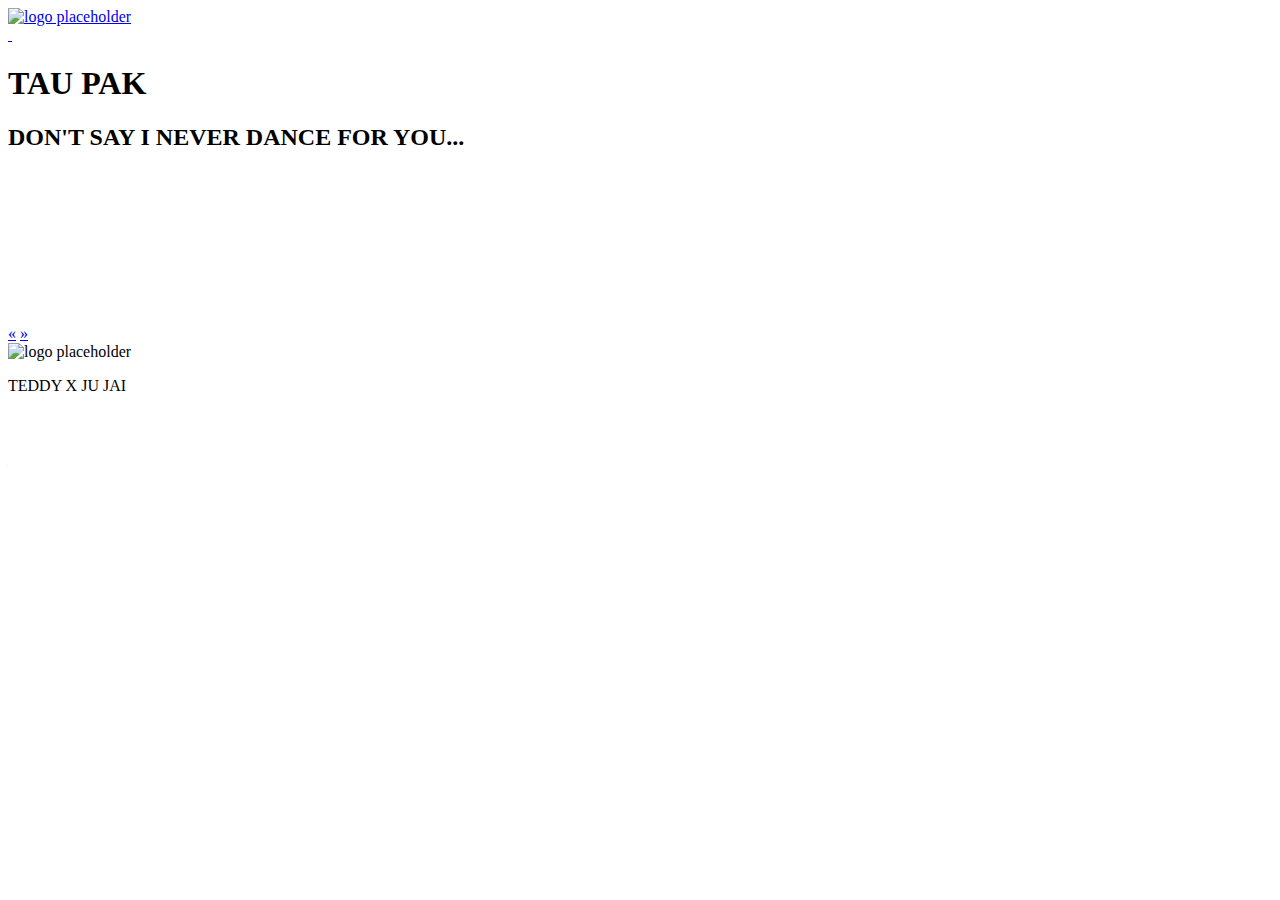
==== bbjess-dance.html @ f2deac12 "Add files via upload" ====
<!DOCTYPE html>
<html>

  <head>
    <meta charset="utf-8">
    <meta name="viewport" content="width=device-width" />
    <title>TEDDY X JU JAI | BB JESS DANCE</title>

      <link href="css/Portfolio_grid.css" rel="stylesheet">
      <link href="css/Portfolio_style.css" rel="stylesheet">
      <link rel="shortcut icon" href="images/icons/favicon.ico"/>

  </head>

  <body>
    <!--Navigation bar-->
    <header>
      <nav class="grid">
        <div class="col-4of10">
          <a href="index.html" class="logo"><img src="images/logo.png" height="56" width="122" alt="logo placeholder"></a>
        </div>
        <div class="col-4of10">
          <a href="#" class="nav-items">&nbsp;</a>
        </div>
      </nav>
    </header>


    <!--Project description-->
    <div class="project-description">

        <div class="maroon-container">
          <div class="intro-info">
            <div class="intro-info-text">
              <h1>TAU PAK</h1>
              <h2>DON'T SAY I NEVER DANCE FOR YOU...</h2>
  
              <div class="intro-info-image">
               

                <video width="" height="" autoplay loop align="middle">
                  <source src="images/dancedancedance/intro8.mp4" type="video/mp4">
  
              </video>
              </div>
            </div>


           


        

          <!--next/previous buttons-->
          <div class="col-10of10">
            <div class="related-projects">
              <a class="round-button" href="disney.html">&laquo;</a>
              <a class="round-button" href="dance-one.html">&raquo;</a>

            </div>
          </div>
        </div>
    </div>

  
    <!--Footer-->
    <div class="footer">
      <div class="col-10of10">
        <img src="images/logo.png" height="56" width="122" alt="logo placeholder">
        <p>TEDDY X JU JAI</p>

        

      </div>
    </div>


  </body>
</html>
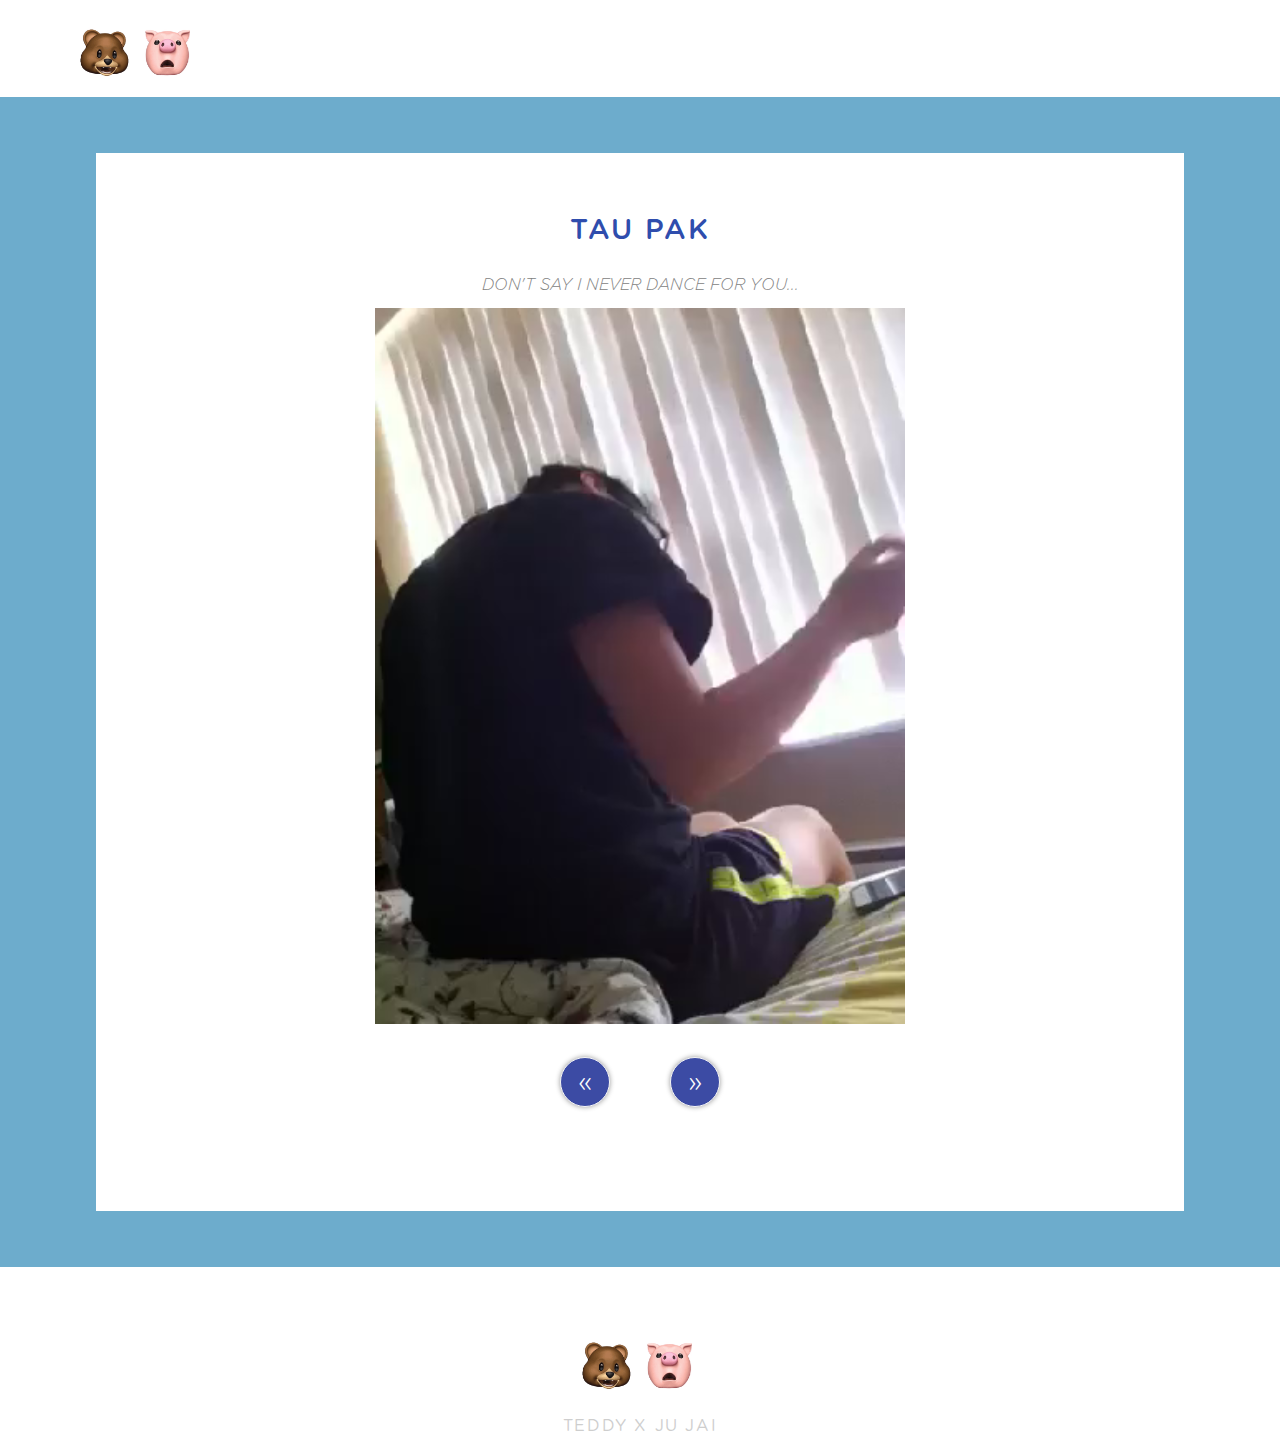
==== commit 136d265d: "Update bbjess-dance.html" ====
--- a/bbjess-dance.html
+++ b/bbjess-dance.html
@@ -39,7 +39,7 @@
                
 
                 <video width="" height="" autoplay loop align="middle">
-                  <source src="images/dancedancedance/intro8.mp4" type="video/mp4">
+                  <source src="images/DANCEDANCEDANCE/intro8.mp4" type="video/mp4">
   
               </video>
               </div>
--- a/css/Portfolio_grid.css
+++ b/css/Portfolio_grid.css
@@ -0,0 +1,183 @@
+/*grid stylesheet*/
+
+*,*::after,*::before{
+	-webkit-box-sizing: border-box;
+	-moz-box-sizing: border-box;
+	box-sizing: border-box;
+}
+
+
+[class^='col-'] {/*anything with col will take on these properties*/
+	float:left;
+	padding:0;
+	text-align:center;
+}
+.grid{
+	width:100%;
+	margin-left: auto;
+	margin-right: auto;
+}
+
+.col-4of10{  /* columns used for nav bar*/
+	width:25%;
+}
+
+
+.col-10of10{  /* columns used for project display on home page*/
+	width:100%;
+}
+
+.col-5of10{  /* columns used for project display on home page*/
+	width:25%;
+}
+
+
+.col-1of4{
+	width:25%;
+}
+
+
+@media (max-width:68em){ /*inspect element says 74em*/
+	.category-content {
+    	visibility: visible!important; /* category tabs are now visible*/
+	}
+
+	.image-overlay:hover p, .image-overlay:hover h2{
+  		visibility: hidden!important; /* at this screensize, hover info is hidden*/
+	}
+
+}
+
+
+
+@media (max-width:58em){ /* at 58 em, the columns should expand to 100% and take up whole screen*/
+	.col-4of10{
+		width:100%;
+		margin-bottom: 0.75em!important;
+	}
+
+	.gray-container .col-5of10{ /* about me columns*/
+		width: 100%;
+	}
+
+	.about-me-content{
+		margin-top: 8em!important;
+	}
+
+
+	.logo {
+		text-align: center !important;
+		margin-left: 0 !important;
+		margin-bottom: -2em!important;
+	}
+
+	nav {
+		margin-bottom: 0em!important;
+	}
+
+	.intro-info-text p{
+		width:100%!important;
+	}
+
+
+	.project-description .competency-icon-list{ /* project intro info media*/
+		padding: 0!important;
+		margin-top:2em;
+	}
+
+	.project-description.competency-icon-list img {
+		width: 90px!important;
+		height: 90px!important;
+	}
+
+	.intro-info-text p{
+		margin-top: 1.5em!important;
+	}
+
+	/*.home-quote p{
+		font-size: 1.28571429em !important;
+	}
+
+
+	project-description p{ project intro info media
+		width:90%!important;
+		margin-left: auto;
+		margin-right: auto;
+	}*/
+
+}
+
+@media (max-width:48em){ /* at 48 em, the columns should expand to 100% and take up whole screen*/
+	.col-5of10{
+		  width:100%;
+		  height:auto;
+	}
+
+	.category-content {
+    margin-top: 21.6%!important; /*category tab margin readjustment*/
+	}
+
+	.project-details-content img, .intro-info-image{
+		width:90%!important;
+		margin-bottom: 2.2em!important;
+		margin-top: 1.2em!important;
+	}
+
+}
+
+@media (max-width: 42em){
+	.col-1of4{
+		width:50%;
+	}
+	.project-description .intro-info{ /* project intro info media*/
+		padding:2em 1em 10em 1em!important;
+	}
+}
+
+
+
+@media (max-width:30em){
+
+
+	.home-quote p{
+  		font-size: 1.28571429em!important; /* 18 px*/
+	}
+
+	.competency-icon-list img {
+		width: 90px!important;
+		height: 90px!important;
+	}
+
+
+	.maroon-container h2{
+		font-size: 0.85714286em!important; /* 12 px */
+	}
+
+	.project-description .intro-info{ /* project intro info media*/
+		width:95%!important;
+	}
+
+	.related-projects h1 {
+		width:0px!important; /* fixes weird glitch where buttons arent centered*/
+		visibility: hidden!important;/* related project title disappears */
+	}
+
+}
+
+
+
+
+
+
+
+
+.grid{
+	/*include these 3 codes in ur css as a safety mechanism*/
+	content: "";
+	display:block;
+	clear:both;
+}
+
+
+
+
--- a/css/Portfolio_style.css
+++ b/css/Portfolio_style.css
@@ -0,0 +1,510 @@
+/* STYLE GUIDE STYLING*/
+
+/* FONTS */
+@font-face {
+	font-family:"Gotham";
+	font-weight:100;
+	font-style:normal;
+	src: url('fonts/GothamRnd-Light.otf');
+}
+
+@font-face {
+	font-family:"Gotham";
+	font-weight:100;
+	font-style:italic;
+	src: url('fonts/GothamRnd-LightIta.otf');
+}
+
+@font-face {
+	font-family:"Gotham";
+	font-weight:300;
+	font-style:normal;
+	src: url('fonts/GothamRnd-Book.otf');
+}
+
+@font-face {
+	font-family:"Gotham";
+	font-weight:300;
+	font-style:italic;
+	src: url('fonts/GothamRnd-BookIta.otf');
+}
+
+@font-face {
+	font-family:"Gotham";
+	font-weight:500;
+	font-style:normal;
+	src: url('fonts/GothamRnd-Medium.otf');
+}
+
+@font-face {
+	font-family:"Gotham";
+	font-weight:500;
+	font-style:italic;
+	src: url('fonts/GothamRnd-Bold.otf');
+}
+
+@font-face {
+	font-family:"Gotham";
+	font-weight:700;
+	font-style:normal;
+	src: url('fonts/GothamRnd-BoldIta.otf');
+}
+
+@font-face {
+	font-family:"Gotham";
+	font-weight:700;
+	font-style:italic;
+	src: url('fonts/GothamRnd-MedIta.otf');
+}
+
+
+@font-face {
+	font-family:"BemboMTPro";
+	font-weight:300;
+	font-style:normal;
+	src: url('fonts/BemboMTPro-Regular.otf');
+}
+
+@font-face {
+	font-family:"BemboMTPro";
+	font-weight:300;
+	font-style:italic;
+	src: url('fonts/BemboMTPro-Italic.otf'); 
+}
+
+/* GENERAL TYPE STYLING */ 
+body{
+	font-family: 'Gotham', sans-serif;
+  	font-size: 14px;
+  	font-weight: 100;
+  	padding:0;
+  	margin: 0;
+  	color: black;
+}
+
+.home-quote p{
+	font-family: 'BemboMTPro', serif;
+  	font-size: 1.5em; /* 21 px*/
+  	font-weight: 500;
+  	font-style: italic;
+  	letter-spacing: 0.05em;
+  	padding:1.5em 1.5em 1.3em 1.5em;
+  	margin: 0;
+  	color: #9b8696;
+}
+
+.home-quote strong{
+	color:#632c52;
+}
+
+h1{
+	font-weight: 500;
+	font-size: 2em; /* 28 px */
+	color: #2f4dad;
+	letter-spacing: 0.08em;
+	text-align: center;
+	margin-bottom: 1em;
+}
+
+h2{
+	font-weight: 100;
+	font-style: italic;
+	font-size: 1.142845714em; /* 16 px */
+	text-align: center;
+	color:#828282;
+}
+
+
+h3{
+	font-weight: 100;
+	font-style: italic;
+	font-size: 0.85714286em; /* 12 px */
+	text-align: center;
+	color:#9b8696;
+}
+
+p{
+	font-family: 'BemboMTPro', serif;
+  	font-size: 1.14285714em; /* 16 px*/
+  	font-weight: 300;
+  	line-height: 1.5em;
+}
+
+.intro-info p, .about-me-content p, .project-details-content p{
+	  		text-align: justify;
+}
+
+.gray-container a{
+	text-decoration: none;
+	font-style: italic;
+	color:#9b4a51;
+}
+
+
+
+
+/* NAVIGATION STYLING*/
+nav{
+	padding:1.7em 1em;
+}
+
+nav a{
+	font-size: 1.14285714em; /* 16 px */
+	text-align: center;
+	text-decoration: none;
+	display:block;
+	letter-spacing: 0.15em;
+	width:100%;
+	color: black;
+	line-height:1.2em;
+}
+
+nav a:hover, nav a:focus {
+  color: #cecece;
+  -webkit-transition: color 0.3s ease-out;
+  transition: color 0.3s ease-out;
+}
+
+.nav-items, .nav-items-active{
+	padding-top: 1em;
+}
+
+.nav-items-active{
+	border-bottom: 5px solid;
+	height:50px;
+	width:209px;
+	margin-left: auto;
+	margin-right: auto;
+}
+
+.logo{
+	text-align: left;
+	margin-left:20%;
+	margin-bottom: 0.75em;
+}
+
+.logo img:hover, .logo img:focus, .social-media-icons img:hover, .social-media-icons img:focus{
+	opacity: 0.35;
+	-webkit-transition: opacity 0.3s ease-out;
+  	transition: opacity 0.3s ease-out;
+}
+
+
+/* LISTING PAGE: IMAGE STYLING */
+.project-list img, .me img{
+  width:100%;
+  height:auto;
+  float:left;
+  clear:both;
+}
+
+.project-list img:hover, .project-list img:focus{
+	opacity:0.5;
+	-webkit-transition: opacity 0.5s ease-out;
+  	transition: opacity 0.5s ease-out;
+}
+
+
+.category-content { /* category tabs*/
+	width:160px;
+	position: absolute;
+    background-color:black;
+    padding:0.1em 0.75em 0.1 0em;
+    margin-left:-4.7em;
+    margin-top: 12%;
+    opacity: 0.5;
+    visibility: hidden; /*category tabs are hidden until a smaller screen size*/
+
+    transform: rotate(-90deg);
+    -ms-transform: rotate(-90deg); /* IE 9 */
+    -webkit-transform: rotate(-90deg); /* Chrome, Safari, Opera */
+}
+
+.category-content h2{
+	color:white;
+	font-size: 0.71428571em; /* 10px */
+	letter-spacing: 0.2em;
+}
+
+/* LISTING PAGE: HOVER*/
+
+.image-overlay{
+  background: #ddd;
+  float: left;
+  height: auto;
+  position: relative;
+  width: 100%;
+  transition: background 0.3s ease-out;
+  visibility: visible;
+}
+.image-overlay p{
+  color: white;
+  font-size: 2em; /* 28 px*/
+  opacity: 0;
+  text-align: center;
+  width:100%;
+  position: absolute;
+  top: 33%;
+  visibility: visible;
+  letter-spacing: 0.1em;
+}
+
+.image-overlay h2{
+  color:white;
+  font-size: 0.78571429em; /* 11px */
+  letter-spacing: 0.2em;
+  opacity: 0;
+  text-align: center;
+  width:100%;
+  position: absolute;
+  top: 52%;
+  visibility: visible;
+}
+
+.image-overlay img{
+  width: 100%;
+  height: auto;
+  display: block;
+  transition: opacity 0.3s ease-in-out;
+  visibility: visible;
+}
+.image-overlay:hover img{
+  opacity: 0.2;
+  visibility: visible;
+}
+
+.image-overlay:hover p, .image-overlay:hover h2{
+  opacity: 1;
+  transition: opacity 0.5s ease-in-out;
+  visibility: visible;
+}
+.image-overlay:hover{
+  background: black;
+  opacity: 1;
+  visibility: visible; /* hover info is initially visible*/
+}
+
+
+
+/* ABOUT ME STYLING*/
+
+.gray-container, .gray-container-2{
+	display: inline-block;
+	background-color:#f7f6f6; 
+	padding:4em 0 4em 0;
+	width:100%;
+}
+
+.gray-container-3{
+	display: inline-block;
+	background-color:#e8e8e8; 
+	padding:4em 0 4em 0;
+	width:100%;
+}
+
+.competency-text p{
+	font-family: 'Gotham', sans-serif;
+	font-weight:100;
+  	font-size: 0.78571429em; /* 11 px */
+}
+
+.competency-image{
+	display: inline-block;
+	margin-top:1.5em; 
+}
+
+.competency-content img{
+	display: block;
+	height:76px;
+	width:76px;
+}
+
+.me .competency-icon-list{
+	padding-left: 8%;
+	padding-right: 8%;
+	margin-top:3em;
+}
+
+.about-me-content, .project-details-content{
+	width:85%;
+	margin-right: auto;
+	margin-left: auto;
+	text-align: left;
+}
+
+.about-me-content h2, .project-details-content h2{
+	margin-bottom: 1.5em;
+	line-height: 1.5em;
+}
+
+
+/* PROJECT DETAIL STYLING*/
+
+.maroon-container{
+	display: inline-block;
+	background-color:#6daccc; 
+	padding:4em 0 4em 0;
+	width:100%;
+}
+
+.project-description .intro-info{
+	background-color:white; 
+	padding:3em 1em 13em 1em;
+	width:85%;
+	margin-right: auto;
+	margin-left: auto;
+}
+
+.intro-info-text p{
+	margin-top: 3em;
+	width:45%;
+	margin-left: auto;
+	margin-right: auto;
+}
+
+.intro-info-image{
+	width: 50%;
+	margin-left: auto;
+	margin-right: auto;
+
+}
+
+.intro-info-image img{
+	width:100%;
+	height:auto;
+	margin-bottom: 0;
+	margin-top: 2.5em;
+}
+
+
+.project-description .competency-icon-list{
+	padding-left: 18%;
+	padding-right: 18%;
+	margin-top:2em;
+}
+
+.competency-content p{
+	margin-top:1em;
+	text-align: center;
+}
+
+
+
+.white-container{
+	display: inline-block;
+	background-color:white; 
+	padding:4em 0 4em 0;
+	width:100%;
+}
+
+.project-details-content img{
+	width:95%;
+	height:auto;
+	margin-top: 2em;
+	margin-bottom: 3em;
+}
+
+/* BUTTONS */
+
+a.button{
+  display: inline-block;
+  padding: 0.9em 0.85em 0.7em 0.85em;
+  margin:1em 0.2em 0 0.2em;
+  font-family: "Gotham", sans-serif;
+  font-weight: 100;
+  font-size:1em;
+  color:#b2646e;
+  box-shadow: 0 0 5px gray;
+  background-color: white;
+  border: 1.5px solid #f5f5f5;
+  text-decoration: none;
+  text-align: center;
+  margin-top: 2em;
+  margin-bottom: 2em;
+  letter-spacing: 0.1em;
+
+}
+
+
+a.round-button {
+  font-family: "Gotham", sans-serif;
+  font-weight: 100;
+  font-size:2em;
+  color:white;
+  box-shadow: 0 0 5px gray;
+  background-color: #0c1f8e;
+  border: 1.5px solid #f5f5f5;
+  margin: 1em 0 0 1em;
+  display:inline-block;
+  width:50px;
+  height:50px;
+  line-height:50px;
+  border-radius: 50%;
+  text-align:center;
+  text-decoration:none;
+  opacity: 0.8;
+  margin-left: 1em;
+  margin-right: 1em;
+
+}
+
+a.button:hover,  a.button:focus {
+  background-color: #6d0612;
+  opacity: 0.7;
+  color: white;
+  text-decoration: none;
+  -webkit-transition: background-color 0.35s ease-out;
+  transition: background-color 0.35s ease-out;
+}
+
+a.round-button:hover,  a.round-button:focus {
+  background-color: #050505;
+  color: white;
+  text-decoration: none;
+  -webkit-transition: background-color 0.35s ease-out;
+  transition: background-color 0.35s ease-out;
+}
+
+.related-projects h1 {
+
+	width:122px;
+	display: inline-block;
+	font-family: "Gotham", sans-serif;
+	font-size:1em;
+	font-weight: 100;
+	margin-right: -1em;
+	margin-left: -1em;
+	color:black;
+	visibility: visible;
+}
+
+/* FOOTER STYLING */
+
+.footer img {
+	margin-top: 5em;
+}
+
+.footer p{
+	font-family: "Gotham", sans-serif;
+	letter-spacing: 0.1em;
+	color: #cecece;
+}
+
+.social-media-icons{
+	margin-bottom: 4em;
+}
+
+.social-media-icons img{
+	margin-top: 2em;
+	margin-right: 0.55em;
+}
+
+video {
+    width: 100%;
+    height: auto;
+
+
+}
+
+
+
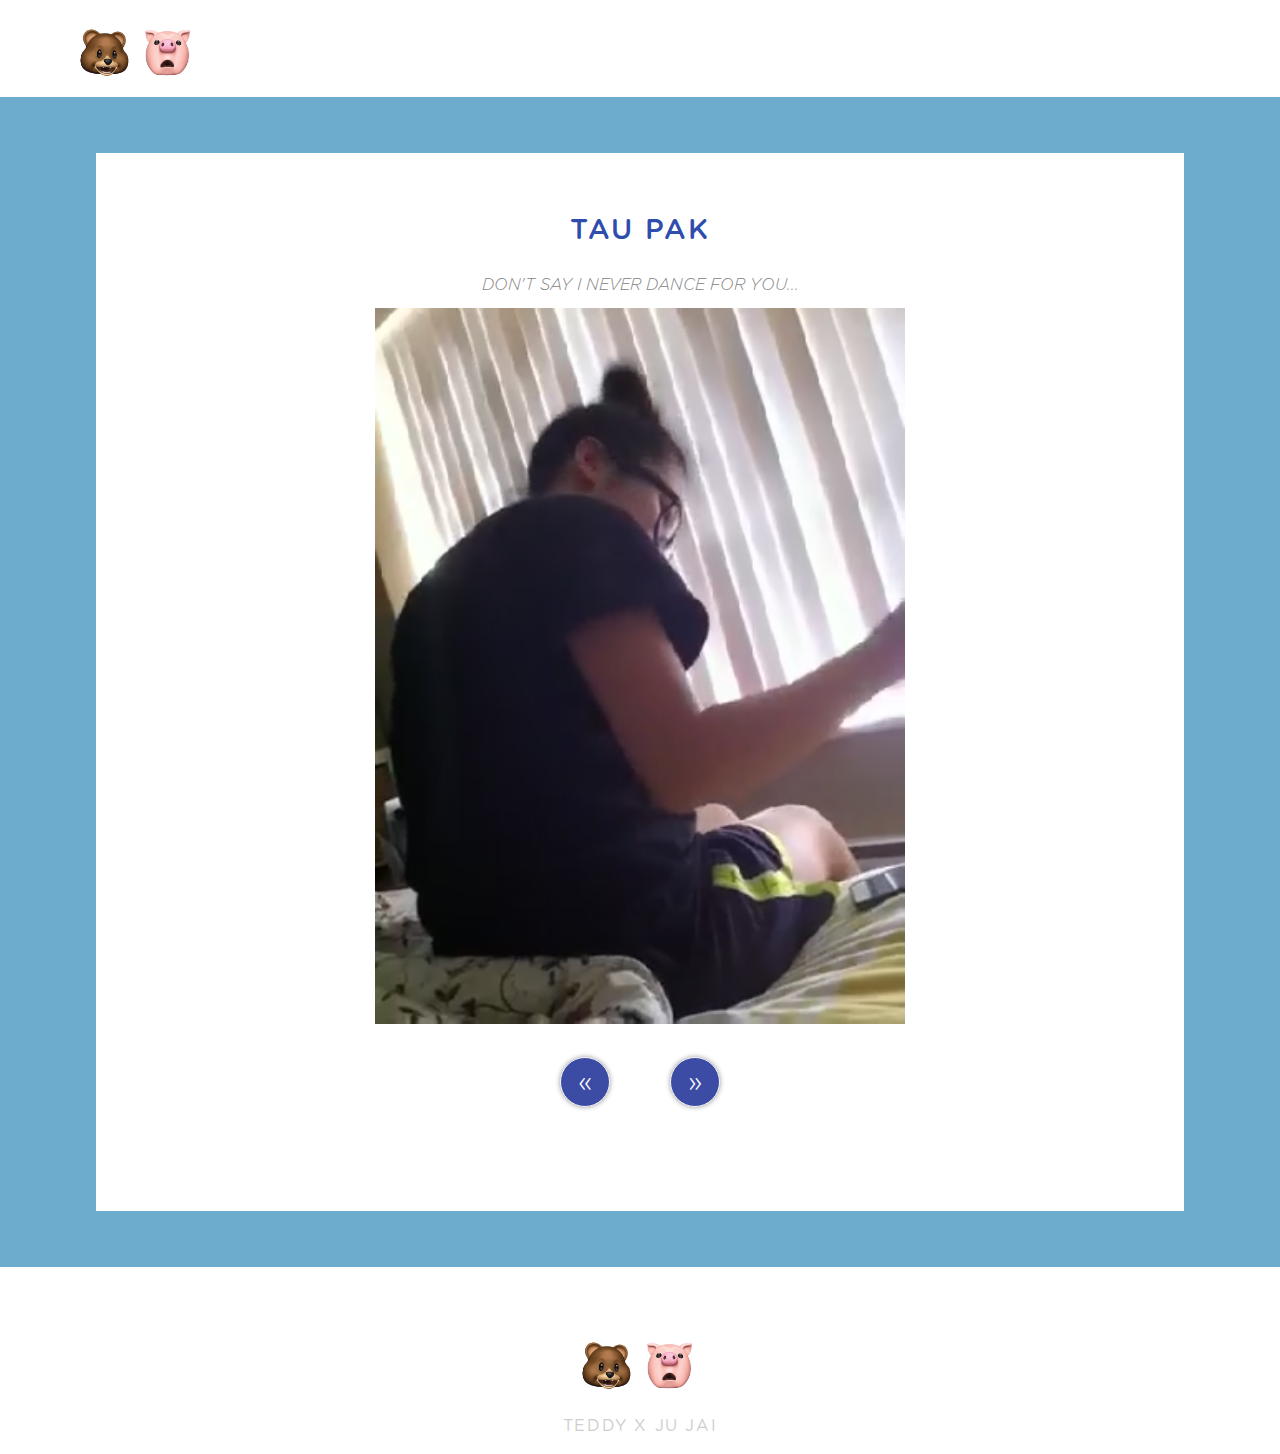
==== commit 6677cb35: "Update bbjess-dance.html" ====
--- a/bbjess-dance.html
+++ b/bbjess-dance.html
@@ -38,7 +38,7 @@
               <div class="intro-info-image">
                
 
-                <video width="" height="" autoplay loop align="middle">
+                <video width="" height="" playsinline autoplay loop muted align="middle">
                   <source src="images/DANCEDANCEDANCE/intro8.mp4" type="video/mp4">
   
               </video>
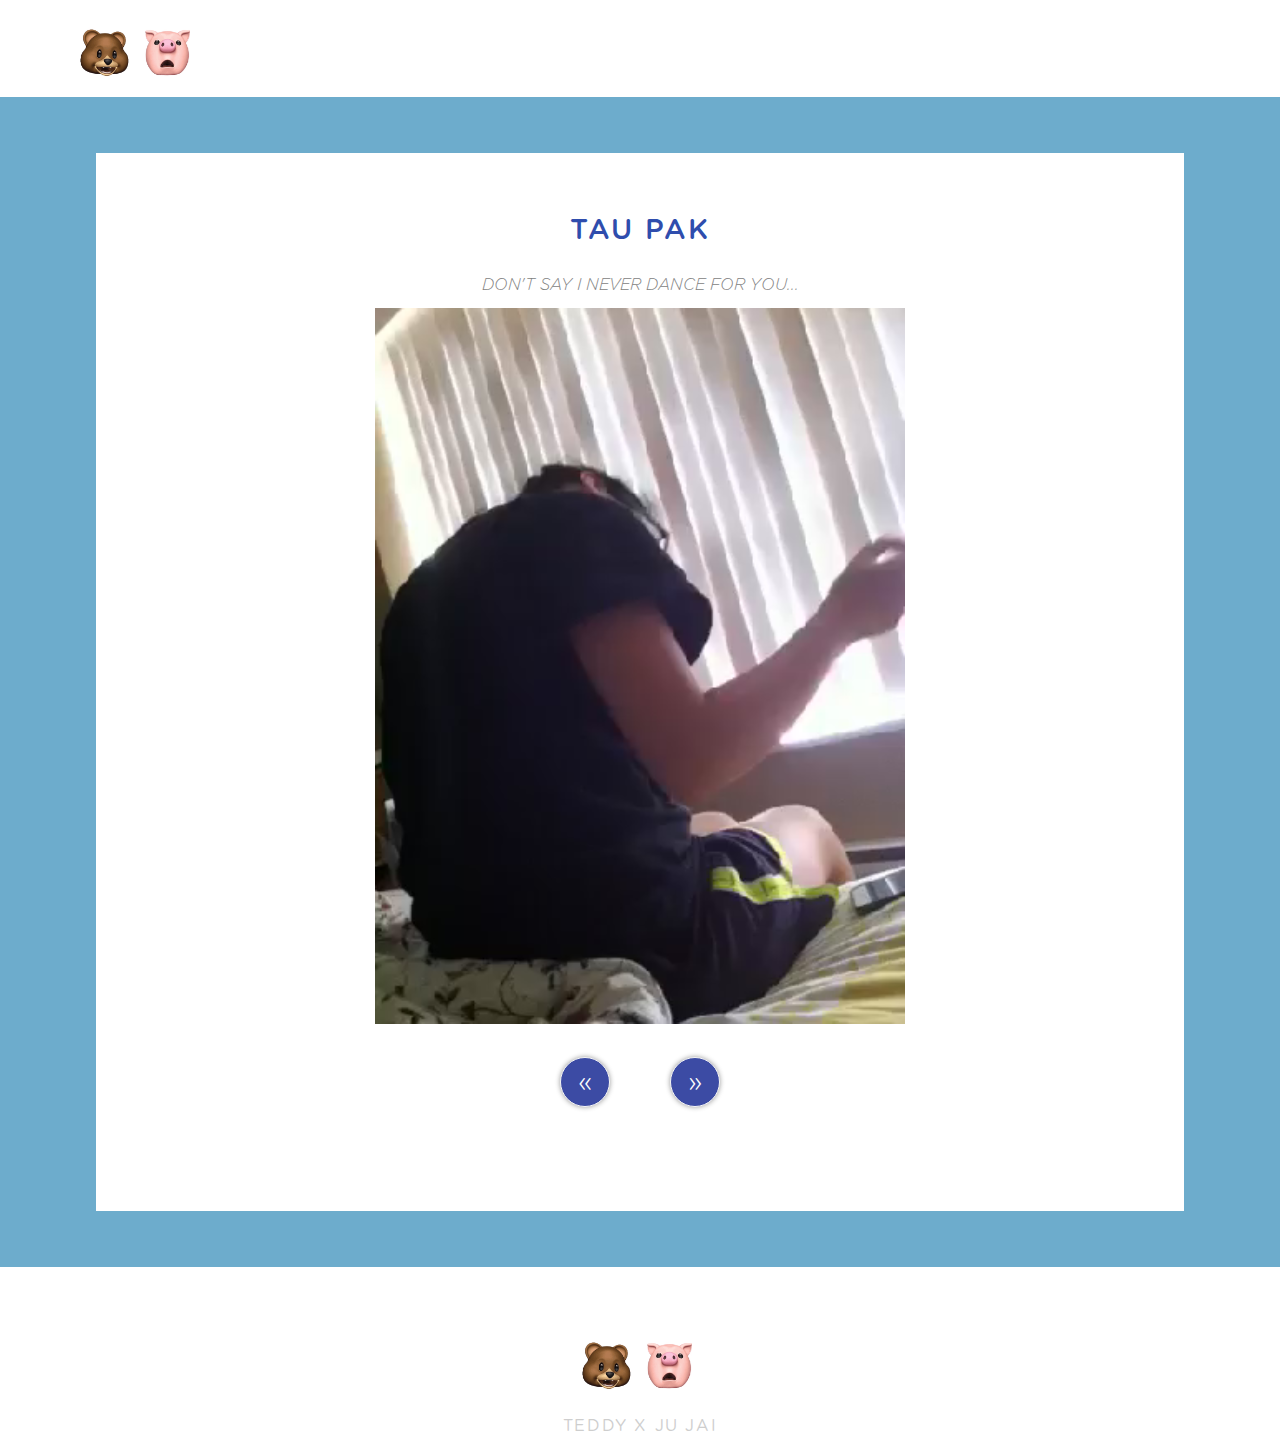
==== commit b60f55cb: "Update bbjess-dance.html" ====
--- a/bbjess-dance.html
+++ b/bbjess-dance.html
@@ -38,7 +38,7 @@
               <div class="intro-info-image">
                
 
-                <video width="" height="" playsinline autoplay loop muted align="middle">
+                <video width="" height="" playsinline autoplay loop align="middle">
                   <source src="images/DANCEDANCEDANCE/intro8.mp4" type="video/mp4">
   
               </video>
